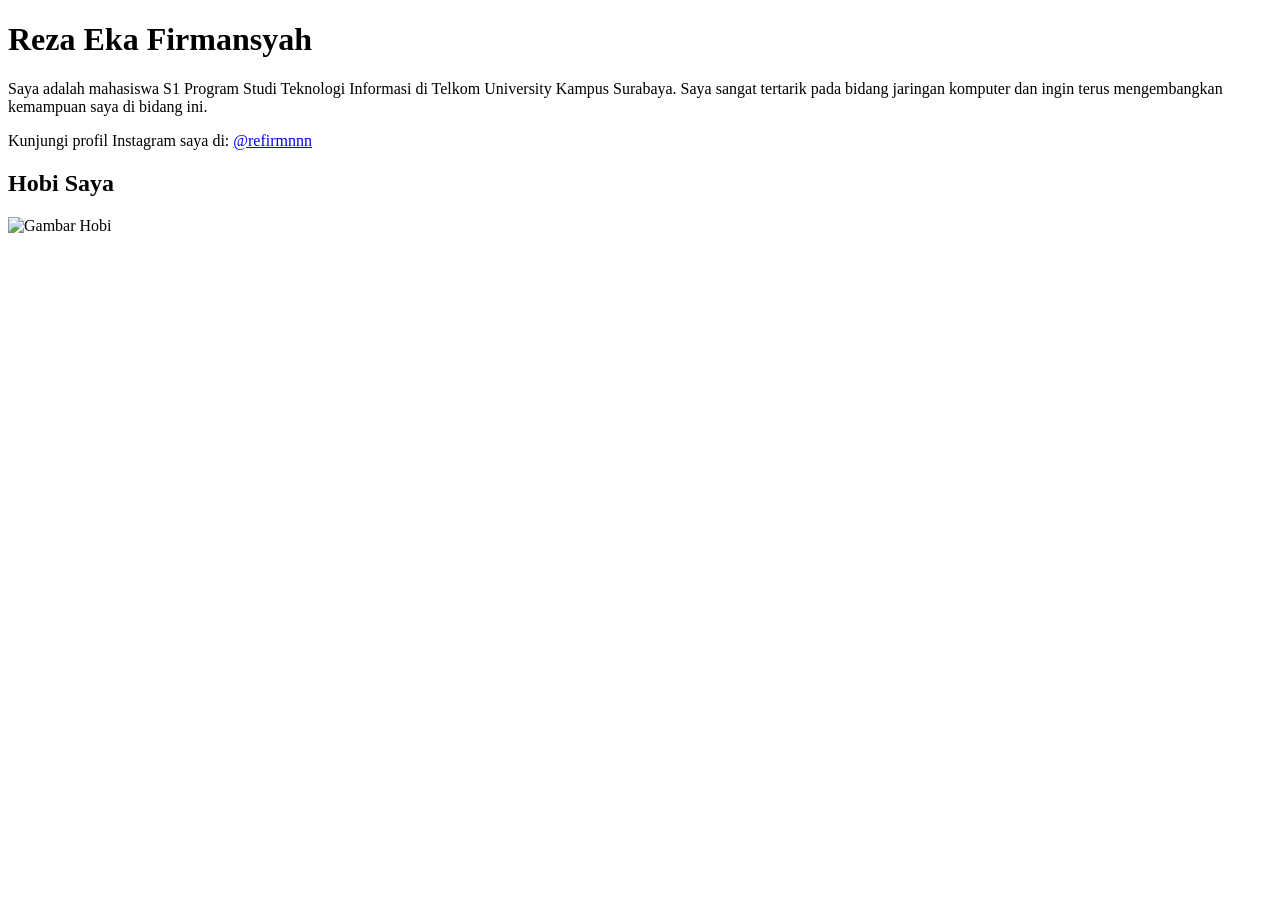
==== Minggu2-3/Profil.html @ 4a8bddb6 "CSS" ====
<!DOCTYPE html>
<html lang="id">
<head>
    <meta charset="UTF-8">
    <meta name="viewport" content="width=device-width, initial-scale=1.0">
    <title>Tentang Reza Eka Firmansyah</title>
</head>
<body>
    <div class="container">
        <!-- Heading -->
        <h1>Reza Eka Firmansyah</h1>

        <!-- Paragraf deskripsi -->
        <p>
            Saya adalah mahasiswa S1 Program Studi Teknologi Informasi di 
            Telkom University Kampus Surabaya. Saya sangat tertarik pada bidang 
            jaringan komputer dan ingin terus mengembangkan kemampuan saya di bidang ini.
        </p>

        <!-- Tautan sosial media -->
        <p>
            Kunjungi profil Instagram saya di:
            <a href="https://instagram.com/refirmnnn" target="_blank">@refirmnnn</a>
        </p>

        <!-- Gambar hobi -->
        <div class="hobi">
            <h2>Hobi Saya</h2>
            <img src="https://media.istockphoto.com/id/1485642129/id/foto/secangkir-kopi-hitam-dan-pemandangan-sawah.jpg?s=170667a&w=0&k=20&c=az4vTUVF6a4wr7XL1xoEn-pmQHiRm_PKkxBKCpoPCTg=" alt="Gambar Hobi">
        </div>
    </div>
</body>
</html>
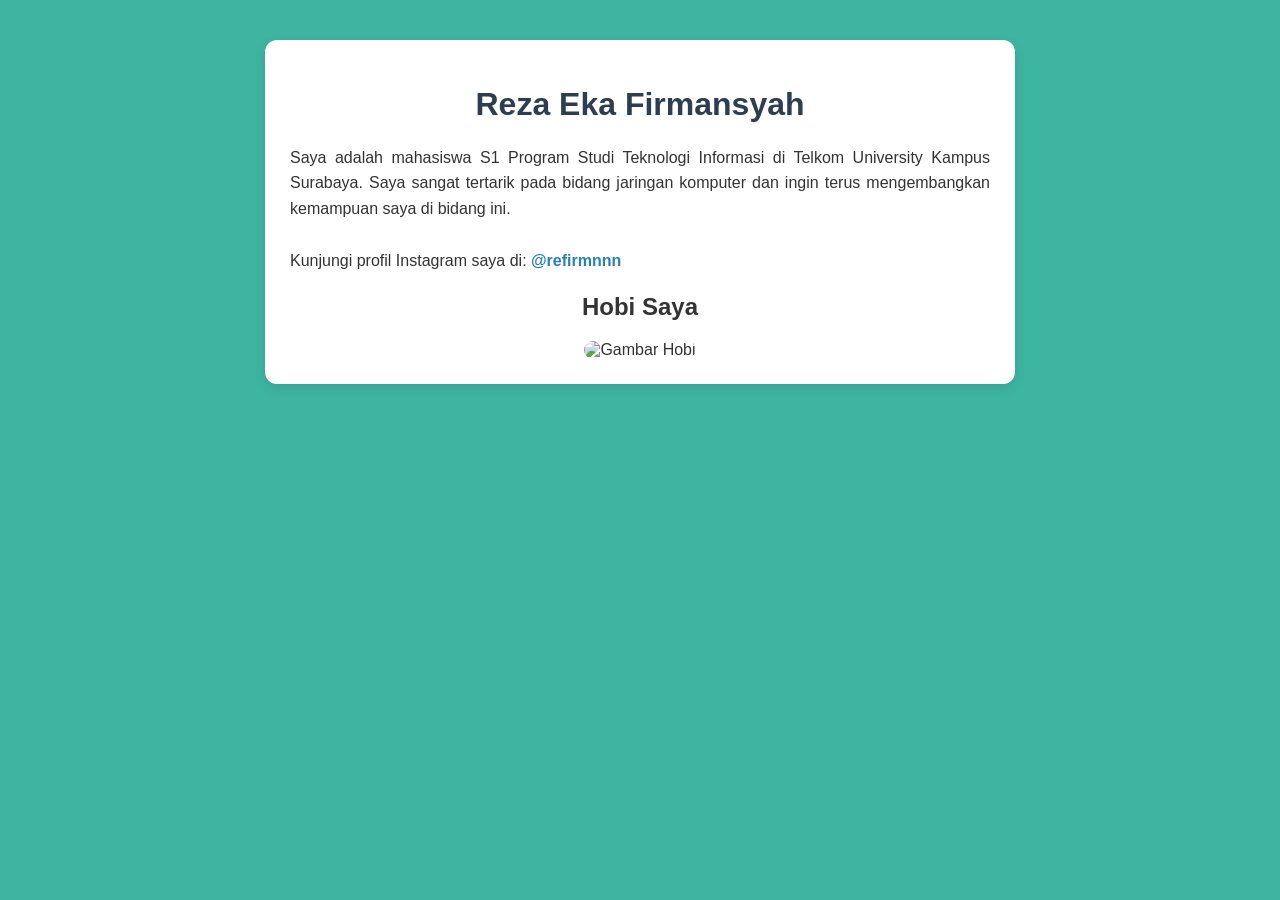
==== commit 9a4143b7: "Css" ====
--- a/Minggu2-3/Profil.html
+++ b/Minggu2-3/Profil.html
@@ -4,6 +4,7 @@
     <meta charset="UTF-8">
     <meta name="viewport" content="width=device-width, initial-scale=1.0">
     <title>Tentang Reza Eka Firmansyah</title>
+    <link rel="stylesheet" href="style.css">
 </head>
 <body>
     <div class="container">
--- a/Minggu2-3/style.css
+++ b/Minggu2-3/style.css
@@ -0,0 +1,47 @@
+body {
+    font-family: Arial, sans-serif;
+    margin: 40px;
+    background-color: #3db5a1;
+    color: #333;
+}
+
+.container {
+    max-width: 700px;
+    margin: auto;
+    background: white;
+    padding: 25px;
+    border-radius: 12px;
+    box-shadow: 0 4px 12px rgba(0,0,0,0.1);
+}
+
+h1 {
+    color: #2c3e50;
+    text-align: center;
+}
+
+p {
+    line-height: 1.6;
+    text-align: justify;
+}
+
+a {
+    display: inline-block;
+    margin-top: 10px;
+    color: #2980b9;
+    text-decoration: none;
+    font-weight: bold;
+}
+
+a:hover {
+    text-decoration: underline;
+}
+
+.hobi {
+    text-align: center;
+    margin-top: 20px;
+}
+
+.hobi img {
+    max-width: 100%;
+    border-radius: 12px;
+}
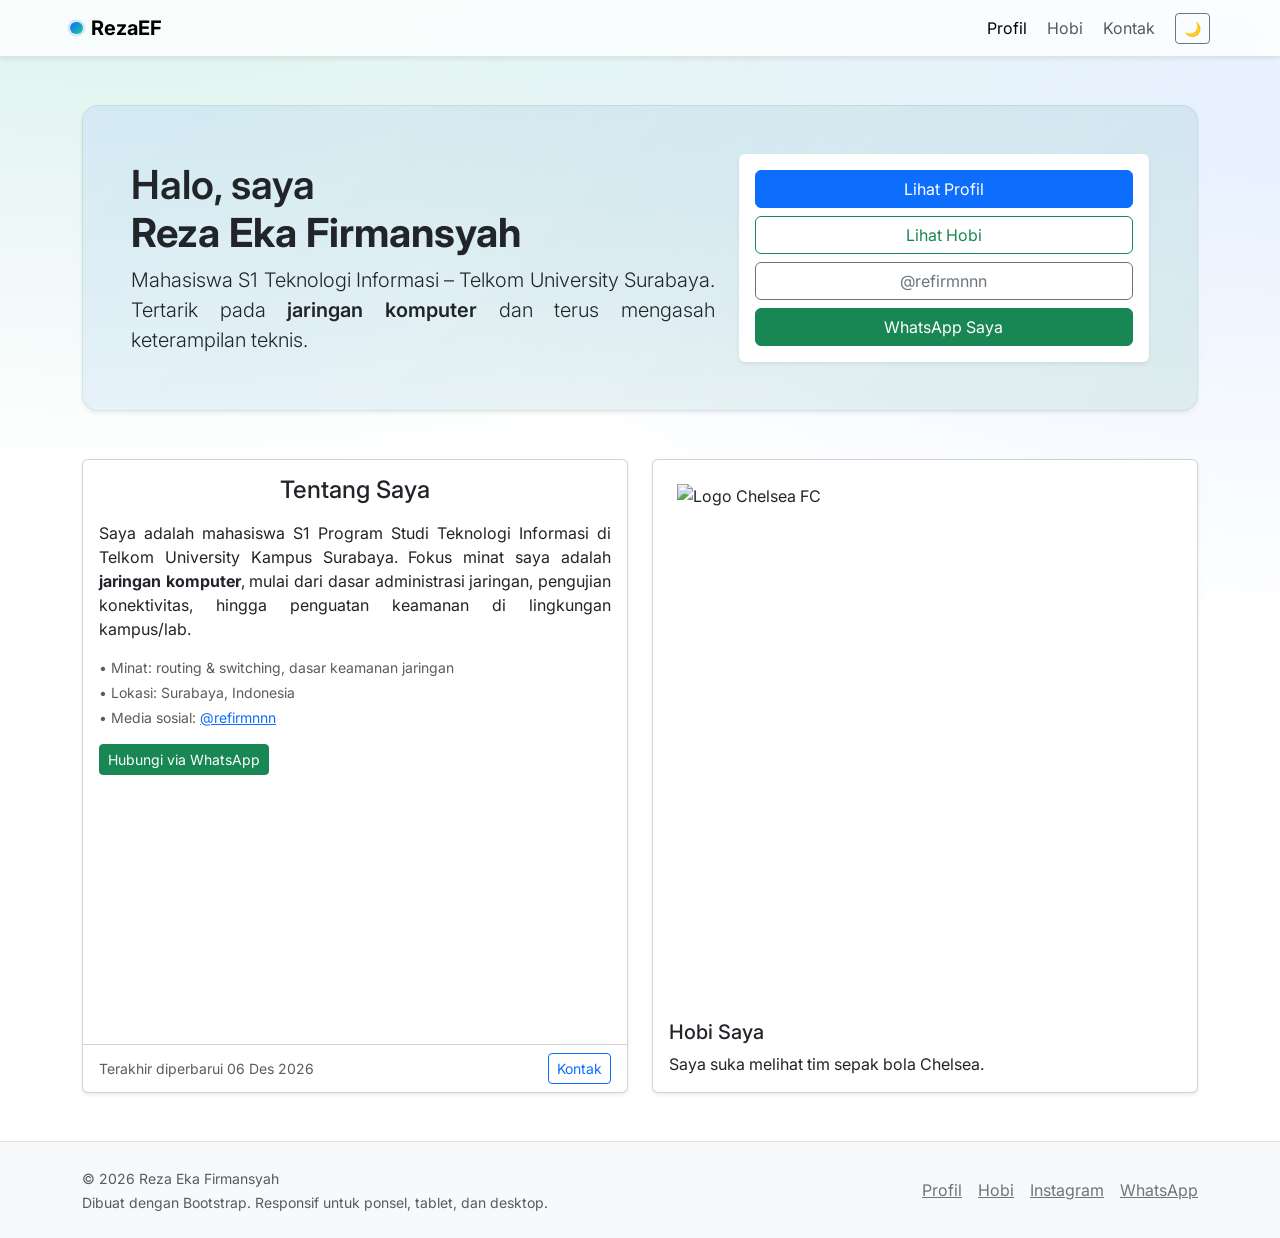
==== commit f1f051de: "bootstrao" ====
--- a/Minggu2-3/Profil.html
+++ b/Minggu2-3/Profil.html
@@ -1,34 +1,173 @@
+<!-- File: Profil.html -->
 <!DOCTYPE html>
-<html lang="id">
+<html lang="id" data-bs-theme="light">
 <head>
-    <meta charset="UTF-8">
-    <meta name="viewport" content="width=device-width, initial-scale=1.0">
-    <title>Tentang Reza Eka Firmansyah</title>
-    <link rel="stylesheet" href="style.css">
+  <meta charset="UTF-8" />
+  <meta name="viewport" content="width=device-width, initial-scale=1" />
+  <title>Profil – Reza Eka Firmansyah</title>
+  <meta name="description" content="Profil singkat Reza Eka Firmansyah – Mahasiswa TI Telkom University Surabaya, minat jaringan komputer. Layout responsif Bootstrap: navbar, dua kolom, dan footer." />
+  <!-- Bootstrap 5.3 -->
+  <link href="https://cdn.jsdelivr.net/npm/bootstrap@5.3.3/dist/css/bootstrap.min.css" rel="stylesheet" />
+  <link rel="stylesheet" href="style.css" />
+  <link rel="preconnect" href="https://fonts.gstatic.com" crossorigin>
+  <link href="https://fonts.googleapis.com/css2?family=Inter:wght@400;600;700&display=swap" rel="stylesheet">
 </head>
-<body>
-    <div class="container">
-        <!-- Heading -->
-        <h1>Reza Eka Firmansyah</h1>
+<body class="d-flex flex-column min-vh-100">
 
-        <!-- Paragraf deskripsi -->
-        <p>
-            Saya adalah mahasiswa S1 Program Studi Teknologi Informasi di 
-            Telkom University Kampus Surabaya. Saya sangat tertarik pada bidang 
-            jaringan komputer dan ingin terus mengembangkan kemampuan saya di bidang ini.
-        </p>
+  <!-- Header / Navbar -->
+  <header class="border-bottom bg-translucent backdrop-blur sticky-top shadow-sm">
+    <nav class="navbar navbar-expand-lg container-lg py-2" aria-label="Navigasi utama">
+      <a class="navbar-brand fw-bold d-flex align-items-center gap-2" href="#">
+        <span class="brand-dot" aria-hidden="true"></span> RezaEF
+      </a>
+      <button class="navbar-toggler" type="button" data-bs-toggle="collapse" data-bs-target="#mainNav"
+              aria-controls="mainNav" aria-expanded="false" aria-label="Buka navigasi">
+        <span class="navbar-toggler-icon"></span>
+      </button>
+      <div class="collapse navbar-collapse" id="mainNav">
+        <ul class="navbar-nav ms-auto align-items-lg-center gap-lg-1">
+          <li class="nav-item"><a class="nav-link active" aria-current="page" href="#profil">Profil</a></li>
+          <li class="nav-item"><a class="nav-link" href="#hobi">Hobi</a></li>
+          <li class="nav-item"><a class="nav-link" href="#kontak">Kontak</a></li>
+          <li class="nav-item d-none d-lg-block ms-2">
+            <button id="themeToggle" class="btn btn-sm btn-outline-secondary" type="button" title="Toggle tema">🌙</button>
+          </li>
+        </ul>
+      </div>
+    </nav>
+  </header>
 
-        <!-- Tautan sosial media -->
-        <p>
-            Kunjungi profil Instagram saya di:
-            <a href="https://instagram.com/refirmnnn" target="_blank">@refirmnnn</a>
-        </p>
+  <!-- Hero -->
+  <section class="container-lg my-4 my-md-5">
+    <div class="p-4 p-md-5 hero rounded-4 shadow-sm">
+      <div class="row align-items-center g-4">
+        <div class="col-lg-7">
+          <h1 class="display-6 fw-semibold mb-2">
+            Halo, saya<br>
+            <span class="d-block fw-bold display-6">Reza Eka Firmansyah</span>
+          </h1>
+          <p class="lead mb-0">Mahasiswa S1 Teknologi Informasi – Telkom University Surabaya. Tertarik pada <span class="fw-semibold">jaringan komputer</span> dan terus mengasah keterampilan teknis.</p>
+        </div>
+        <div class="col-lg-5">
+          <div class="quick-links card border-0 shadow-sm">
+            <div class="card-body d-grid gap-2">
+              <a class="btn btn-primary" href="#profil">Lihat Profil</a>
+              <a class="btn btn-outline-success" href="#hobi">Lihat Hobi</a>
+              <a class="btn btn-outline-secondary" target="_blank" rel="noopener" href="https://instagram.com/refirmnnn">@refirmnnn</a>
+              <!-- Tombol WhatsApp -->
+              <a class="btn btn-success" target="_blank" rel="noopener" href="https://wa.me/6285730166078">WhatsApp Saya</a>
+            </div>
+          </div>
+        </div>
+      </div>
+    </div>
+  </section>
 
-        <!-- Gambar hobi -->
-        <div class="hobi">
-            <h2>Hobi Saya</h2>
-            <img src="https://media.istockphoto.com/id/1485642129/id/foto/secangkir-kopi-hitam-dan-pemandangan-sawah.jpg?s=170667a&w=0&k=20&c=az4vTUVF6a4wr7XL1xoEn-pmQHiRm_PKkxBKCpoPCTg=" alt="Gambar Hobi">
-        </div>
+  <!-- Main: Dua Kolom -->
+  <main class="container-lg mb-5" id="profil">
+    <div class="row g-4">
+      <!-- Kolom Kiri: Profil & Sosial -->
+      <section class="col-12 col-md-6">
+        <article class="card h-100 shadow-sm card-raise">
+          <div class="card-body">
+            <h2 class="h4 card-title text-center mb-3">Tentang Saya</h2>
+            <p class="card-text">
+              Saya adalah mahasiswa S1 Program Studi Teknologi Informasi di Telkom University Kampus Surabaya.
+              Fokus minat saya adalah <strong>jaringan komputer</strong>, mulai dari dasar administrasi jaringan,
+              pengujian konektivitas, hingga penguatan keamanan di lingkungan kampus/lab.
+            </p>
+            <ul class="list-unstyled small text-muted mb-3">
+              <li class="mb-1">• Minat: routing & switching, dasar keamanan jaringan</li>
+              <li class="mb-1">• Lokasi: Surabaya, Indonesia</li>
+              <li>• Media sosial: <a class="link-primary" target="_blank" rel="noopener" href="https://instagram.com/refirmnnn">@refirmnnn</a></li>
+            </ul>
+            <!-- Link WhatsApp di profil -->
+            <a class="btn btn-success btn-sm" target="_blank" rel="noopener" href="https://wa.me/6285730166078">Hubungi via WhatsApp</a>
+          </div>
+          <div class="card-footer bg-transparent d-flex justify-content-between align-items-center">
+            <span class="text-muted small">Terakhir diperbarui <time id="updatedAt"></time></span>
+            <a href="#kontak" class="btn btn-outline-primary btn-sm">Kontak</a>
+          </div>
+        </article>
+      </section>
+
+      <!-- Kolom Kanan: Hobi (Logo Chelsea) -->
+      <section id="hobi" class="col-12 col-md-6">
+        <article class="card h-100 shadow-sm overflow-hidden card-raise">
+          <div class="ratio ratio-1x1">
+            <img
+              src="https://upload.wikimedia.org/wikipedia/en/c/cc/Chelsea_FC.svg"
+              class="w-100 h-100 object-fit-cover p-4" alt="Logo Chelsea FC" loading="lazy" />
+          </div>
+          <div class="card-body">
+            <h2 class="h5 card-title">Hobi Saya</h2>
+            <p class="mb-0">Saya suka melihat tim sepak bola Chelsea.</p>
+          </div>
+        </article>
+      </section>
     </div>
+  </main>
+
+  <!-- Footer -->
+  <footer id="kontak" class="mt-auto border-top bg-body-tertiary py-4">
+    <div class="container-lg d-flex flex-column flex-sm-row align-items-center justify-content-between gap-3">
+      <div class="text-center text-sm-start">
+        <small class="text-muted">© <span id="year"></span> Reza Eka Firmansyah</small><br/>
+        <small class="text-muted">Dibuat dengan Bootstrap. Responsif untuk ponsel, tablet, dan desktop.</small>
+      </div>
+      <div class="d-flex flex-wrap gap-3">
+        <a href="#profil" class="link-secondary">Profil</a>
+        <a href="#hobi" class="link-secondary">Hobi</a>
+        <a href="https://instagram.com/refirmnnn" target="_blank" rel="noopener" class="link-secondary">Instagram</a>
+        <a href="https://wa.me/6285730166078" target="_blank" rel="noopener" class="link-secondary">WhatsApp</a>
+      </div>
+    </div>
+  </footer>
+
+  <!-- Bootstrap JS -->
+  <script src="https://cdn.jsdelivr.net/npm/bootstrap@5.3.3/dist/js/bootstrap.bundle.min.js"></script>
+  <script>
+    // Tahun otomatis & tanggal update
+    document.getElementById('year').textContent = new Date().getFullYear();
+    document.getElementById('updatedAt').textContent = new Date().toLocaleDateString('id-ID', { day: '2-digit', month: 'short', year: 'numeric' });
+
+    // Theme toggle (light/dark) menggunakan data-bs-theme
+    const toggle = document.getElementById('themeToggle');
+    const html = document.documentElement;
+
+    function setToggleIcon() {
+      const current = html.getAttribute('data-bs-theme') || 'light';
+      toggle.textContent = current === 'light' ? '🌙' : '☀️';
+    }
+    setToggleIcon();
+
+    if (toggle) {
+      toggle.addEventListener('click', () => {
+        const current = html.getAttribute('data-bs-theme') || 'light';
+        const next = current === 'light' ? 'dark' : 'light';
+        html.setAttribute('data-bs-theme', next);
+        setToggleIcon();
+      });
+    }
+
+    // Smooth scroll untuk anchor
+    document.querySelectorAll('a[href^=\"#\"]').forEach(a => {
+      a.addEventListener('click', (e) => {
+        const target = document.querySelector(a.getAttribute('href'));
+        if (target) {
+          e.preventDefault();
+          target.scrollIntoView({ behavior: 'smooth', block: 'start' });
+        }
+      });
+    });
+
+    // Jika URL punya hash saat load, kembalikan ke atas agar tidak langsung lompat
+    window.addEventListener('load', () => {
+      if (location.hash) {
+        history.replaceState(null, '', location.pathname + location.search);
+        window.scrollTo({ top: 0, behavior: 'instant' });
+      }
+    });
+  </script>
 </body>
 </html>
--- a/Minggu2-3/style.css
+++ b/Minggu2-3/style.css
@@ -1,47 +1,69 @@
-body {
-    font-family: Arial, sans-serif;
-    margin: 40px;
-    background-color: #3db5a1;
-    color: #333;
+/* File: style.css – dark mode rapi & penyesuaian visual */
+
+/* Tipografi & utilitas */
+*{
+  font-family: 'Inter', system-ui, -apple-system, Segoe UI, Roboto, Arial, sans-serif;
+}
+.object-fit-cover{ object-fit: cover; }
+
+/* Header semi-transparan (bekerja di light & dark) */
+.bg-translucent{
+  background-color: rgba(255,255,255,.8);
+}
+[data-bs-theme="dark"] .bg-translucent{
+  background-color: rgba(16,18,22,.65);
 }
 
-.container {
-    max-width: 700px;
-    margin: auto;
-    background: white;
-    padding: 25px;
-    border-radius: 12px;
-    box-shadow: 0 4px 12px rgba(0,0,0,0.1);
+/* Backdrop blur untuk header */
+.backdrop-blur{
+  -webkit-backdrop-filter: saturate(140%) blur(8px);
+          backdrop-filter: saturate(140%) blur(8px);
 }
 
-h1 {
-    color: #2c3e50;
-    text-align: center;
+/* Latar adaptif terhadap tema Bootstrap */
+body{
+  color: var(--bs-body-color);
+  background:
+    radial-gradient(1200px 600px at 10% -10%, rgba(61,181,161,.22), transparent),
+    radial-gradient(900px 500px at 100% 10%, rgba(13,110,253,.10), transparent),
+    var(--bs-body-bg);
 }
 
-p {
-    line-height: 1.6;
-    text-align: justify;
+/* Hero adaptif (border & gradient beda di dark) */
+.hero{
+  background: linear-gradient(135deg, rgba(13,110,253,.08), rgba(25,135,84,.10));
+  border: 1px solid rgba(0,0,0,.06);
+}
+[data-bs-theme="dark"] .hero{
+  background: linear-gradient(135deg, rgba(13,110,253,.12), rgba(32,201,151,.12));
+  border-color: rgba(255,255,255,.08);
 }
 
-a {
-    display: inline-block;
-    margin-top: 10px;
-    color: #2980b9;
-    text-decoration: none;
-    font-weight: bold;
+/* Kartu terangkat saat hover */
+.card-raise{
+  transition: transform .2s ease, box-shadow .2s ease;
+  background-color: var(--bs-body-bg);
+}
+.card-raise:hover{
+  transform: translateY(-2px);
+  box-shadow: 0 .5rem 1.25rem rgba(0,0,0,.12);
+}
+[data-bs-theme="dark"] .card-raise:hover{
+  box-shadow: 0 .5rem 1.25rem rgba(0,0,0,.4);
 }
 
-a:hover {
-    text-decoration: underline;
+/* Brand dot gradasi */
+.brand-dot{
+  width: .8rem; height: .8rem; display:inline-block; border-radius: 999px;
+  background: linear-gradient(135deg, #0d6efd, #20c997);
+  box-shadow: 0 0 0 .15rem rgba(13,110,253,.15);
 }
 
-.hobi {
-    text-align: center;
-    margin-top: 20px;
+/* Justify paragraf */
+p{ text-align: justify; text-justify: inter-word; }
+
+/* Footer kontras saat dark */
+[data-bs-theme="dark"] footer{
+  background-color: #0b0d10 !important;
+  border-top-color: rgba(255,255,255,.08) !important;
 }
-
-.hobi img {
-    max-width: 100%;
-    border-radius: 12px;
-}
